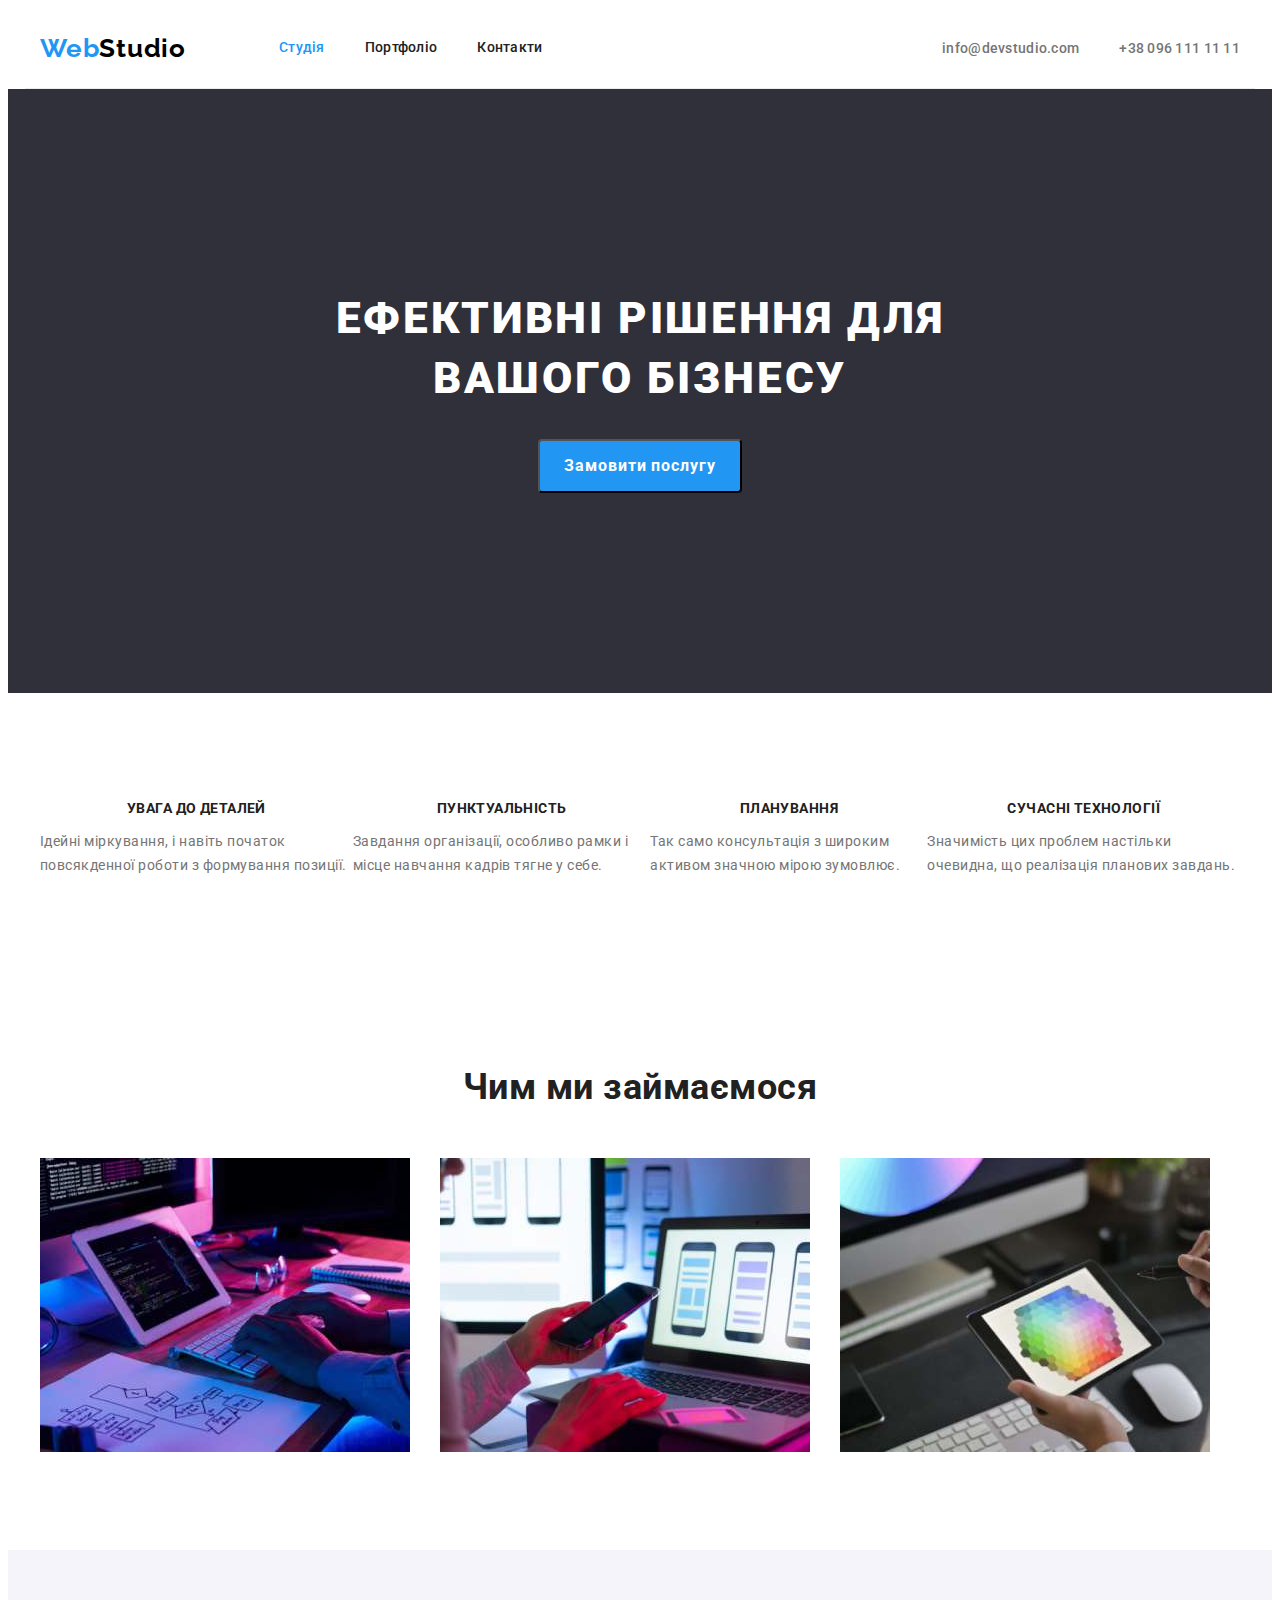
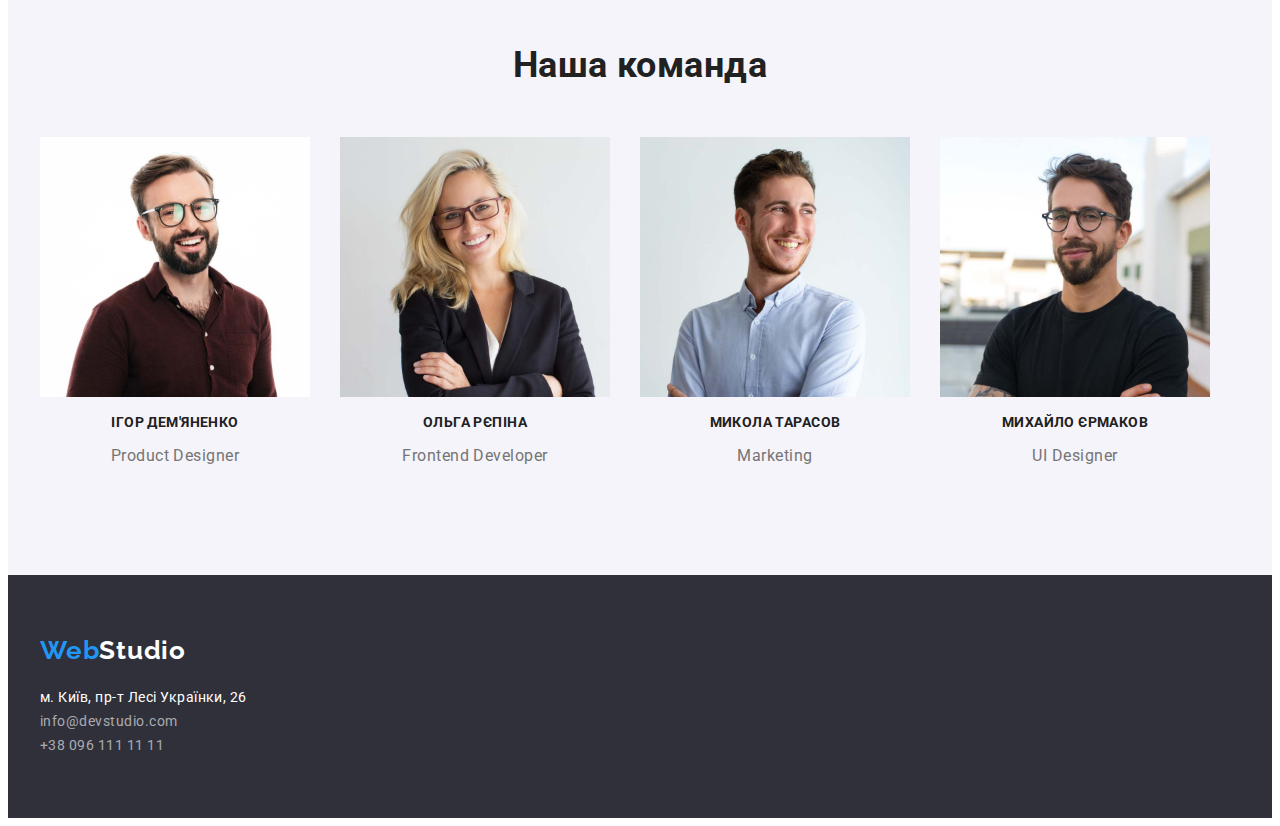
==== index.html @ f3e9262c "Обновил потфолио" ====
<!DOCTYPE html>
<html lang="uk">
<head>
    <meta charset="UTF-8">
    <meta http-equiv="X-UA-Compatible" content="IE=edge">
    <meta name="viewport" content="width=device-width, initial-scale=1.0">
    <title>WebStudio</title>
    <link href="https://fonts.googleapis.com/css2?family=Raleway:wght@700&family=Roboto:wght@400;500;700;900&display=swap" rel="stylesheet">
    <link rel="stylesheet" href="https://cdnjs.cloudflare.com/ajax/libs/modern-normalize/1.1.0/modern-normalize.min.css"
     integrity="sha512-wpPYUAdjBVSE4KJnH1VR1HeZfpl1ub8YT/NKx4PuQ5NmX2tKuGu6U/JRp5y+Y8XG2tV+wKQpNHVUX03MfMFn9Q=="
     crossorigin="anonymous" referrerpolicy="no-referrer"
    />
    <link rel="stylesheet" href="./css/styles.css">
</head>
<body class="body">
    <!--хедер страницы-->
    <header>
        <div class="container header-container">
            <nav class="nav-container">
                <a href="./index.html" class="logo">Web<span class="header-logo">Studio</span></a>
                <ul class="site-nav list">
                    <li class="item"><a href="./index.html" class="link current">Студія</a></li>
                    <li class="item"><a href="./portfolio.html" class="link">Портфоліо</a></li>
                    <li class="item"><a href="#" class="link">Контакти</a></li>
                </ul>
            </nav>
            <ul class="auth-nav list">
                <li class="item"><a href="mailto:info@devstudio.com" class="link">info@devstudio.com</a></li>
                <li class="item"><a href="tel:+380961111111" class="link">+38 096 111 11 11</a></li>
            </ul>
        </div>
    </header>
    <!--Герой-->
    <main>
        <section class="hero">
            <div class="container">
                <h1 class="title">Ефективні рішення для <br/>
                    вашого бізнесу
                </h1>
                <button type="button" class="button-order">Замовити послугу</button>
            </div>
        </section>
        <!--Вторая секция-->
        <section class="section features">
            <div class="container">
                <h2 class="section-title visually-hidden">Наші переваги</h2>
                <ul class="feature-list list">
                    <li>
                        <h3 class="title">Увага до деталей</h3>
                        <p class="feature-paragraph">Ідейні міркування, і навіть початок повсякденної роботи з формування позиції.</p>
                    </li>
                    <li>
                        <h3 class="title">Пунктуальність</h3>
                        <p class="feature-paragraph">Завдання організації, особливо рамки і місце навчання кадрів тягне у себе.</p>
                    </li>                
                    <li>    
                        <h3 class="title">Планування</h3>
                        <p class="feature-paragraph">Так само консультація з широким активом значною мірою зумовлює.</p>
                    </li>
                    <li>
                        <h3 class="title">Сучасні технології</h3>
                        <p class="feature-paragraph">Значимість цих проблем настільки очевидна, що реалізація планових завдань.</p>
                    </li>
                </ul>
            </div>
        </section>
        <!--Третья секция-->
        <section class="section">
                <div class="container">
                    <h2 class="section-title">Чим ми займаємося</h2>
                    <ul class="photo list">
                        <li class="item"><img src="./images/box1.jpg" alt="computer" width="370"></li>
                        <li class="item"><img src="./images/box2.jpg" alt="telephone" width="370"></li>
                        <li class="item"><img src="./images/box3.jpg" alt="tablet" width="370"></li>
                    </ul>
                </div>
        </section>
        <!--Четвертая секция-->
        <section class="section team">
            <div class="container">
                <h2 class="section-title">Наша команда</h2>
                <ul class="feature-list list">
                    <li class="item">
                        <img src="./images/photo1.jpg" alt="photo of the first team member" width="270">
                        <h3 class="title">Ігор Дем'яненко</h3>
                        <p class="profession">Product Designer</p>
                    </li>
                    <li class="item">
                        <img src="./images/photo2.jpg" alt="photo of the second team member" width="270">
                        <h3 class="title">Ольга Рєпіна</h3>
                        <p class="profession">Frontend Developer</p>
                    </li>
                    <li class="item">
                        <img src="./images/photo3.jpg" alt="photo of third team member" width="270">
                        <h3 class="title">Микола Тарасов</h3>
                        <p class="profession">Marketing</p>
                    </li>
                    <li class="item">
                        <img src="./images/photo4.jpg" alt="photo of the fourth team member" width="270">
                        <h3 class="title">Михайло Єрмаков</h3>
                        <p class="profession">UI Designer</p>
                    </li>
                </ul>
            </div>
        </section>
    </main>
    <!--Футер-->
    <footer class="footer">
        <div class="container">
            <a href="./index.html" class="logo">Web<span class="footer-logo">Studio</span></a>
            <address>
                <ul class="footer-nav list">
                    <li>
                        <a href="https://goo.gl/maps/zUmkeaVUU9CxabKS7"
                        target="_blank" rel="noreferrer noopener " class="primary-link">
                            м. Київ, пр-т Лесі Українки, 26 </a>
                    </li>
                    <li><a href="mailto:info@devstudio.com" class="second-link">info@devstudio.com</a></li>
                    <li><a href="tel:+380961111111" class="second-link">+38 096 111 11 11</a></li>
                </ul>
            </address> 
        </div> 
    </footer>    
</body>
</html>
---- css/styles.css ----
:root {
    --primary-text-color:#212121;
    --second-text-color:#757575;
    --white-first-background-color: #F5F5F5;
    --background-light-color:#F5F4FA;
    --accent-color:#2196F3;
    --black-color:#000000;
    --background-dark-color:#2F303A;
    --white-color:#FFFFFF;
    --white-second-text-color:rgba(255, 255, 255, 0.6);
    --button-active-blue: #188CE8;
}

.body {
    background-color: var(--white-color);
    color: var(--second-text-color);
    font-family: Roboto, sans-serif;
    letter-spacing: 0.03em;
}

.container {
    width: 1200px;
    margin-left: auto;
    margin-right: auto;
    padding-left: 15px;
    padding-right: 15px;
}

   /* Header */
.logo {
    color:var(--accent-color);
    text-decoration: none;
    font-family: 'Raleway',sans-serif;
    font-weight: 700;
    font-size: 26px;
    line-height: 1.19;
    letter-spacing: 0.03em;
}

.header-logo {
    color:var(--black-color);
    text-decoration: none;
    font-family: 'Raleway';
    font-weight: 700;
    font-size: 26px;
    line-height: 1.2px;
    letter-spacing: 0.03em;
}

.header-logo:hover,
.header-logo:focus {
    color: var(--accent-color);
}


.list {
    list-style: none;
    padding: 0;
    margin: 0;
}

.header-container  {
    display: flex;
    border-bottom: 1px solid #ECECEC;
}

.nav-container {
    display: flex;
    align-items: center;
}

.site-nav {
    display: flex;
    margin-left: 93px;
}

.site-nav .item + .item {
    margin-left: 40px;
}

.site-nav .link {
    display: block;
    padding-top: 32px;
    padding-bottom: 32px;
}

.site-nav .link {
    color: var(--primary-text-color);
    text-decoration: none;
    font-weight: 500;
    font-size: 14px;
    line-height: 1.14;
    letter-spacing: 0.02em;
}

.site-nav .link:hover,
.site-nav .link:focus {
    color: var(--accent-color);
}

.site-nav .link.current {
    color: var(--accent-color);
}

.auth-nav {
    display: flex;
    align-items: center;
    margin-left: auto;
}

.auth-nav .item + .item {
    margin-left: 40px;
}

.auth-nav .link {
    color: var(--second-text-color);
    text-decoration: none;
    font-weight: 500;
    font-size: 14px;
    line-height: 1.14;
    letter-spacing: 0.02em;
}

.auth-nav .link:hover,
.auth-nav .link:focus {
    color: var(--accent-color);
} 

.contacts-link:hover,
.contacts-link:focus {
    color: var(--logo-header-footer-color);
}

/* Герой */

.hero {
    background-color: var(--background-dark-color);
    padding-top: 200px;
    padding-bottom: 200px;
}

.hero .title {
    margin: 0 auto 30px;
    color: var(--white-color);
    max-width: 696px;
    font-weight: 900;
    font-size: 44px;
    line-height: 1.36;
    text-align: center;
    letter-spacing: 0.06em;
    text-transform: uppercase;
    }

.button-order {
    display: block;
    margin: 0 auto;
    border-radius: 4px;
    padding: 10px 24px;
    min-width: 200px;
    align-items: center;
    text-align: center;
    background-color: var(--accent-color);
    color: var(--white-color);
    font-family: inherit;
    font-weight: 700;
    font-size: 16px;
    line-height: 1.87;
    letter-spacing: 0.06em;
    cursor: pointer;

}

.button-order:hover,  
.button-order:focus {
    background-color: var(--button-active-blue);
}   

/*Секція наші переваги */

.visually-hidden {
    position: absolute;
    white-space: nowrap;
    width: 1px; 
    height: 1px; 
    overflow: hidden; 
    border: 0; 
    padding: 0; 
    clip: rect(0 0 0 0); 
    clip-path: inset(50%); 
    margin: -1px; 
}

.section {
    background-color: var(--white-color);
    padding-top: 94px;
    padding-bottom: 94px;
}

.section .features {
    padding-bottom: 0;
}

.section-title {
    margin-top: 0;
    margin-bottom: 50px;
    color: var(--primary-text-color);
    font-weight: 700;
    font-size: 36px;
    line-height: 1.17;
    text-align: center;
}

.feature-list {
    display: flex;
}

.feature-list .item + .item {
    margin-left: 30px;
} 


.feature-list .title {
    color: var(--primary-text-color);
    font-weight: 700;
    font-size: 14px;
    line-height: 1.14;
    letter-spacing: 0.03em;
    text-transform: uppercase;
}

.feature-paragraph {
    color: var(--second-text-color);
    font-size: 14px;
    line-height: 1.71;
    margin-top: 0;
    margin-bottom: 0;
}

/* Секція Чим ми займаємося*/

.photo {
    display: flex;
}

.photo .item + .item {
    margin-left: 30px;
}

 /* Секція Наша команда*/


.team {
    background-color: var(--background-light-color);
}

.photo-team {
    background-color: var(--white-color);
}

.title {
    color: var(--primary-text-color);
    font-weight: 500;
    font-size: 16px;
    line-height: 1.18;
    text-align: center;
}

.profession {
    font-weight: 400;
    font-size: 16px;
    line-height: 1.18;
    text-align: center;
}

/* Футер */

.footer {
    background-color: var(--background-dark-color);
    padding-top: 60px;
    padding-bottom: 60px;
}

.footer-logo {
    color: var(--white-color);
    text-decoration: none;
    font-family: 'Raleway',sans-serif;
    font-weight: 700;
    font-size: 26px;
    line-height: 1.19;
    letter-spacing: 0.03em;
}

.footer-logo:hover,
.footer-logo:focus {
    color: var(--accent-color);
}

.primary-link {
    display: block;
    color: var(--white-color);
    text-decoration: none;
    font-style: normal;
    font-size: 14px;
    line-height: 1.71;
    padding-top: 20px;
}

.primary-link:hover,
.primary-link:focus {
    color: var(--accent-color);
}

.second-link {
    color: var(--white-second-text-color);
    text-decoration: none;
    font-style: normal;
    font-size: 14px;
    line-height: 1.71;
}

.second-link:hover,
.second-link:focus {
    color: var(--accent-color);
}

/* Портфолио*/

.page-nav-button,
.portfolio-list {
    display: flex;
    margin-left: auto;
    margin-right: auto;
    width: 1200px;
    padding-left: 15px;
    padding-right: 15px;
}

.page-nav-button{
    margin-top: 0;
    margin-bottom: 34px;
    justify-content: center;
}

.portfolio-list {
    margin-top: 0;
    margin-bottom: 0;
}

.button-filter {
    background-color:var(--background-light-color);
    color: var(--primary-text-color);
    font-family: 'Roboto';
    font-weight: 500;
    font-size: 16px;
    line-height: 1.62;
    text-align: center;
    letter-spacing: 0.03em;
    cursor: pointer;
    border-radius: 4px;
    border: none;
}

.button-filter:hover,
.button-filter:focus {
    background-color: var(--accent-color); 
    color: var(--white-color);

}   

.portfolio-list .link {
    text-decoration: none;
}

.page-nav-button .item + .item {
    margin-left: 8px;
}

.portfolio-list {
    display: flex;
    flex-wrap: wrap;
    list-style: none;
    padding: 0;
    margin: 0;
    gap: 30px;
    
}

.portfolio-list .item {
    width: calc((100% - 60px) / 3)
  
}

.portfolio-list img {
    display: block;
    max-width: 100%;
    height: auto;
}

.portfolio-list .portfolio-title {
    margin-top: 0;
    margin-bottom: 4px;
    color: var(--primary-text-color);
    text-decoration: none;
    font-weight: 700;
    font-size: 18px;
    line-height: 2.00;
    letter-spacing: 0.06em;
}

.portfolio-paragraph {
    color: var(--second-text-color);
    font-weight: 400;
    font-size: 16px;
    line-height: 1.87;
    text-decoration: none;
    margin: 0;
}

.card-content {
    background-color: var(--white-color);
    border: 1px solid #EEEEEE;
    padding-top: 20px;
    padding-bottom: 20px;
    padding-right: 24px;
    padding-left: 24px;
    width: 370px;
}
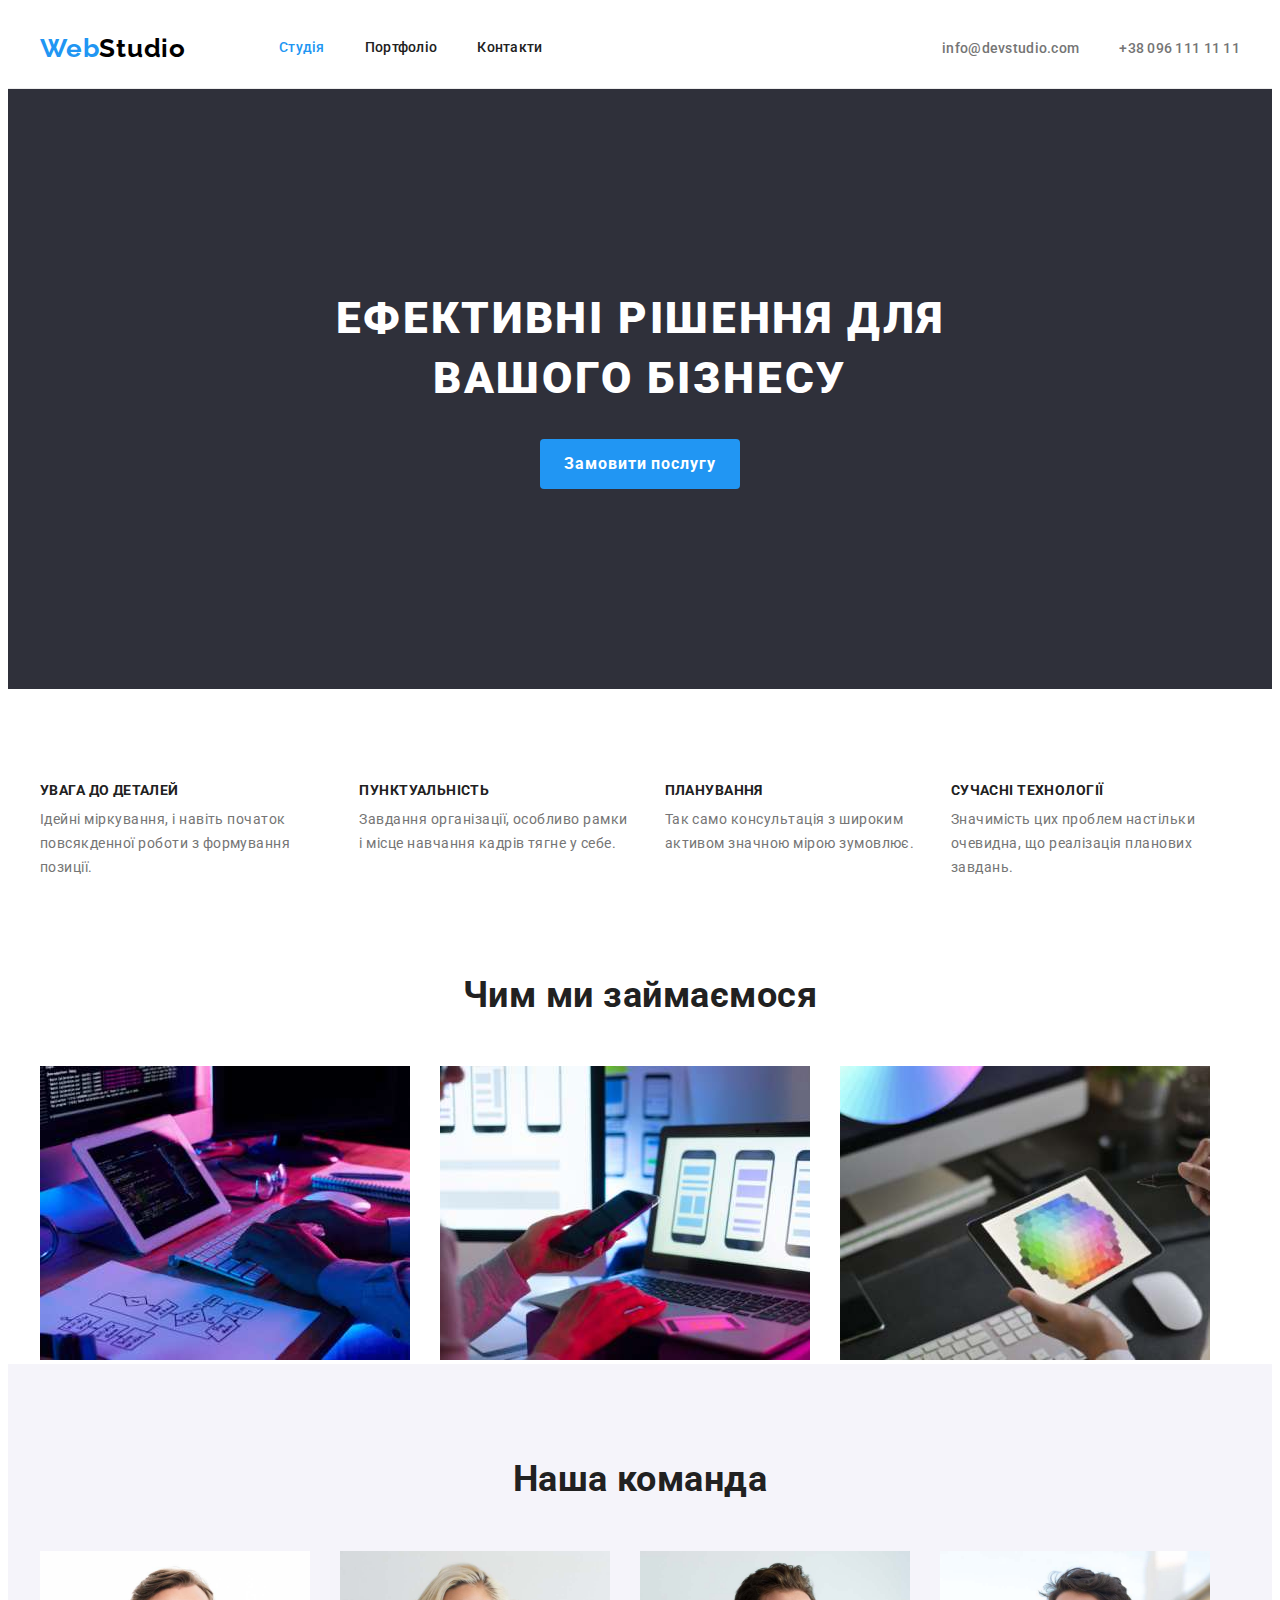
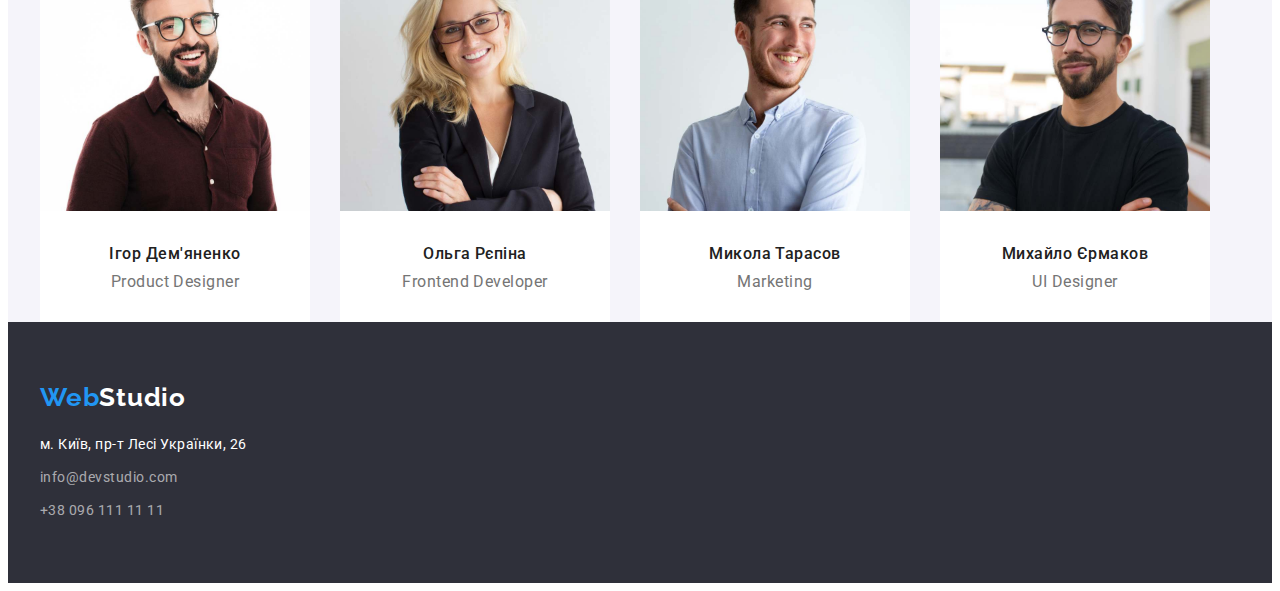
==== commit c9c11432: "Add files via upload" ====
--- a/index.html
+++ b/index.html
@@ -14,7 +14,7 @@
 </head>
 <body class="body">
     <!--хедер страницы-->
-    <header>
+    <header class="header">
         <div class="container header-container">
             <nav class="nav-container">
                 <a href="./index.html" class="logo">Web<span class="header-logo">Studio</span></a>
@@ -45,20 +45,20 @@
             <div class="container">
                 <h2 class="section-title visually-hidden">Наші переваги</h2>
                 <ul class="feature-list list">
-                    <li>
-                        <h3 class="title">Увага до деталей</h3>
+                    <li class="item">
+                        <h3 class="feature-title">Увага до деталей</h3>
                         <p class="feature-paragraph">Ідейні міркування, і навіть початок повсякденної роботи з формування позиції.</p>
                     </li>
-                    <li>
-                        <h3 class="title">Пунктуальність</h3>
+                    <li class="item">
+                        <h3 class="feature-title">Пунктуальність</h3>
                         <p class="feature-paragraph">Завдання організації, особливо рамки і місце навчання кадрів тягне у себе.</p>
                     </li>                
-                    <li>    
-                        <h3 class="title">Планування</h3>
+                    <li class="item">    
+                        <h3 class="feature-title">Планування</h3>
                         <p class="feature-paragraph">Так само консультація з широким активом значною мірою зумовлює.</p>
                     </li>
-                    <li>
-                        <h3 class="title">Сучасні технології</h3>
+                    <li class="item">
+                        <h3 class="feature-title">Сучасні технології</h3>
                         <p class="feature-paragraph">Значимість цих проблем настільки очевидна, що реалізація планових завдань.</p>
                     </li>
                 </ul>
@@ -82,23 +82,31 @@
                 <ul class="feature-list list">
                     <li class="item">
                         <img src="./images/photo1.jpg" alt="photo of the first team member" width="270">
-                        <h3 class="title">Ігор Дем'яненко</h3>
-                        <p class="profession">Product Designer</p>
+                            <div class="team-info">
+                                <h3 class="name-title">Ігор Дем'яненко</h3>
+                                <p class="profession">Product Designer</p>
+                            </div>
                     </li>
                     <li class="item">
                         <img src="./images/photo2.jpg" alt="photo of the second team member" width="270">
-                        <h3 class="title">Ольга Рєпіна</h3>
-                        <p class="profession">Frontend Developer</p>
+                            <div class="team-info">   
+                                <h3 class="name-title">Ольга Рєпіна</h3>
+                                <p class="profession">Frontend Developer</p>
+                            </div> 
                     </li>
                     <li class="item">
                         <img src="./images/photo3.jpg" alt="photo of third team member" width="270">
-                        <h3 class="title">Микола Тарасов</h3>
-                        <p class="profession">Marketing</p>
+                            <div class="team-info">   
+                                <h3 class="name-title">Микола Тарасов</h3>
+                                <p class="profession">Marketing</p>
+                            </div>
                     </li>
                     <li class="item">
                         <img src="./images/photo4.jpg" alt="photo of the fourth team member" width="270">
-                        <h3 class="title">Михайло Єрмаков</h3>
-                        <p class="profession">UI Designer</p>
+                            <div class="team-info">   
+                                <h3 class="name-title">Михайло Єрмаков</h3>
+                                <p class="profession">UI Designer</p>
+                            </div> 
                     </li>
                 </ul>
             </div>
@@ -108,7 +116,7 @@
     <footer class="footer">
         <div class="container">
             <a href="./index.html" class="logo">Web<span class="footer-logo">Studio</span></a>
-            <address>
+            <address class="footer-adress">
                 <ul class="footer-nav list">
                     <li>
                         <a href="https://goo.gl/maps/zUmkeaVUU9CxabKS7"
--- a/css/styles.css
+++ b/css/styles.css
@@ -26,8 +26,28 @@
     padding-right: 15px;
 }
 
+
+p,
+h1,
+h2,
+h3,
+h4,
+h5,
+h6 {
+  margin: 0;
+}
+
+.img {
+    display: block;
+    max-width: 100%;
+}
+
    /* Header */
-.logo {
+.header {
+    border-bottom: 1px solid #ECECEC;
+}
+
+   .logo {
     color:var(--accent-color);
     text-decoration: none;
     font-family: 'Raleway',sans-serif;
@@ -61,7 +81,7 @@
 
 .header-container  {
     display: flex;
-    border-bottom: 1px solid #ECECEC;
+   
 }
 
 .nav-container {
@@ -137,6 +157,7 @@
     background-color: var(--background-dark-color);
     padding-top: 200px;
     padding-bottom: 200px;
+    text-align: center;
 }
 
 .hero .title {
@@ -152,8 +173,7 @@
     }
 
 .button-order {
-    display: block;
-    margin: 0 auto;
+    border: none;
     border-radius: 4px;
     padding: 10px 24px;
     min-width: 200px;
@@ -167,7 +187,6 @@
     line-height: 1.87;
     letter-spacing: 0.06em;
     cursor: pointer;
-
 }
 
 .button-order:hover,  
@@ -193,7 +212,7 @@
 .section {
     background-color: var(--white-color);
     padding-top: 94px;
-    padding-bottom: 94px;
+  
 }
 
 .section .features {
@@ -212,6 +231,7 @@
 
 .feature-list {
     display: flex;
+
 }
 
 .feature-list .item + .item {
@@ -219,13 +239,16 @@
 } 
 
 
-.feature-list .title {
+.feature-list .feature-title {
+    margin-top: 0;
+    margin-bottom: 10px;
     color: var(--primary-text-color);
     font-weight: 700;
     font-size: 14px;
     line-height: 1.14;
     letter-spacing: 0.03em;
     text-transform: uppercase;
+    
 }
 
 .feature-paragraph {
@@ -257,12 +280,17 @@
     background-color: var(--white-color);
 }
 
-.title {
+.item {
+    background-color: var(--white-color);
+}
+
+.name-title {
     color: var(--primary-text-color);
     font-weight: 500;
     font-size: 16px;
     line-height: 1.18;
     text-align: center;
+    padding-bottom: 10px;
 }
 
 .profession {
@@ -272,6 +300,11 @@
     text-align: center;
 }
 
+.team-info {
+    padding-top: 30px;
+    padding-bottom: 30px;
+}
+
 /* Футер */
 
 .footer {
@@ -295,6 +328,10 @@
     color: var(--accent-color);
 }
 
+.footer-adress {
+    margin-top: 20px;
+}
+
 .primary-link {
     display: block;
     color: var(--white-color);
@@ -302,7 +339,7 @@
     font-style: normal;
     font-size: 14px;
     line-height: 1.71;
-    padding-top: 20px;
+
 }
 
 .primary-link:hover,
@@ -311,11 +348,13 @@
 }
 
 .second-link {
+    display: block;
     color: var(--white-second-text-color);
     text-decoration: none;
     font-style: normal;
     font-size: 14px;
     line-height: 1.71;
+    margin-top: 9px;
 }
 
 .second-link:hover,
@@ -328,16 +367,12 @@
 .page-nav-button,
 .portfolio-list {
     display: flex;
-    margin-left: auto;
-    margin-right: auto;
-    width: 1200px;
-    padding-left: 15px;
-    padding-right: 15px;
+    flex-wrap: wrap;
 }
 
 .page-nav-button{
     margin-top: 0;
-    margin-bottom: 34px;
+    margin-bottom: 50px;
     justify-content: center;
 }
 
@@ -358,6 +393,7 @@
     cursor: pointer;
     border-radius: 4px;
     border: none;
+    padding: 6px 22px;
 }
 
 .button-filter:hover,
@@ -419,9 +455,9 @@
 .card-content {
     background-color: var(--white-color);
     border: 1px solid #EEEEEE;
+    border-top: none;
     padding-top: 20px;
     padding-bottom: 20px;
     padding-right: 24px;
     padding-left: 24px;
-    width: 370px;
 }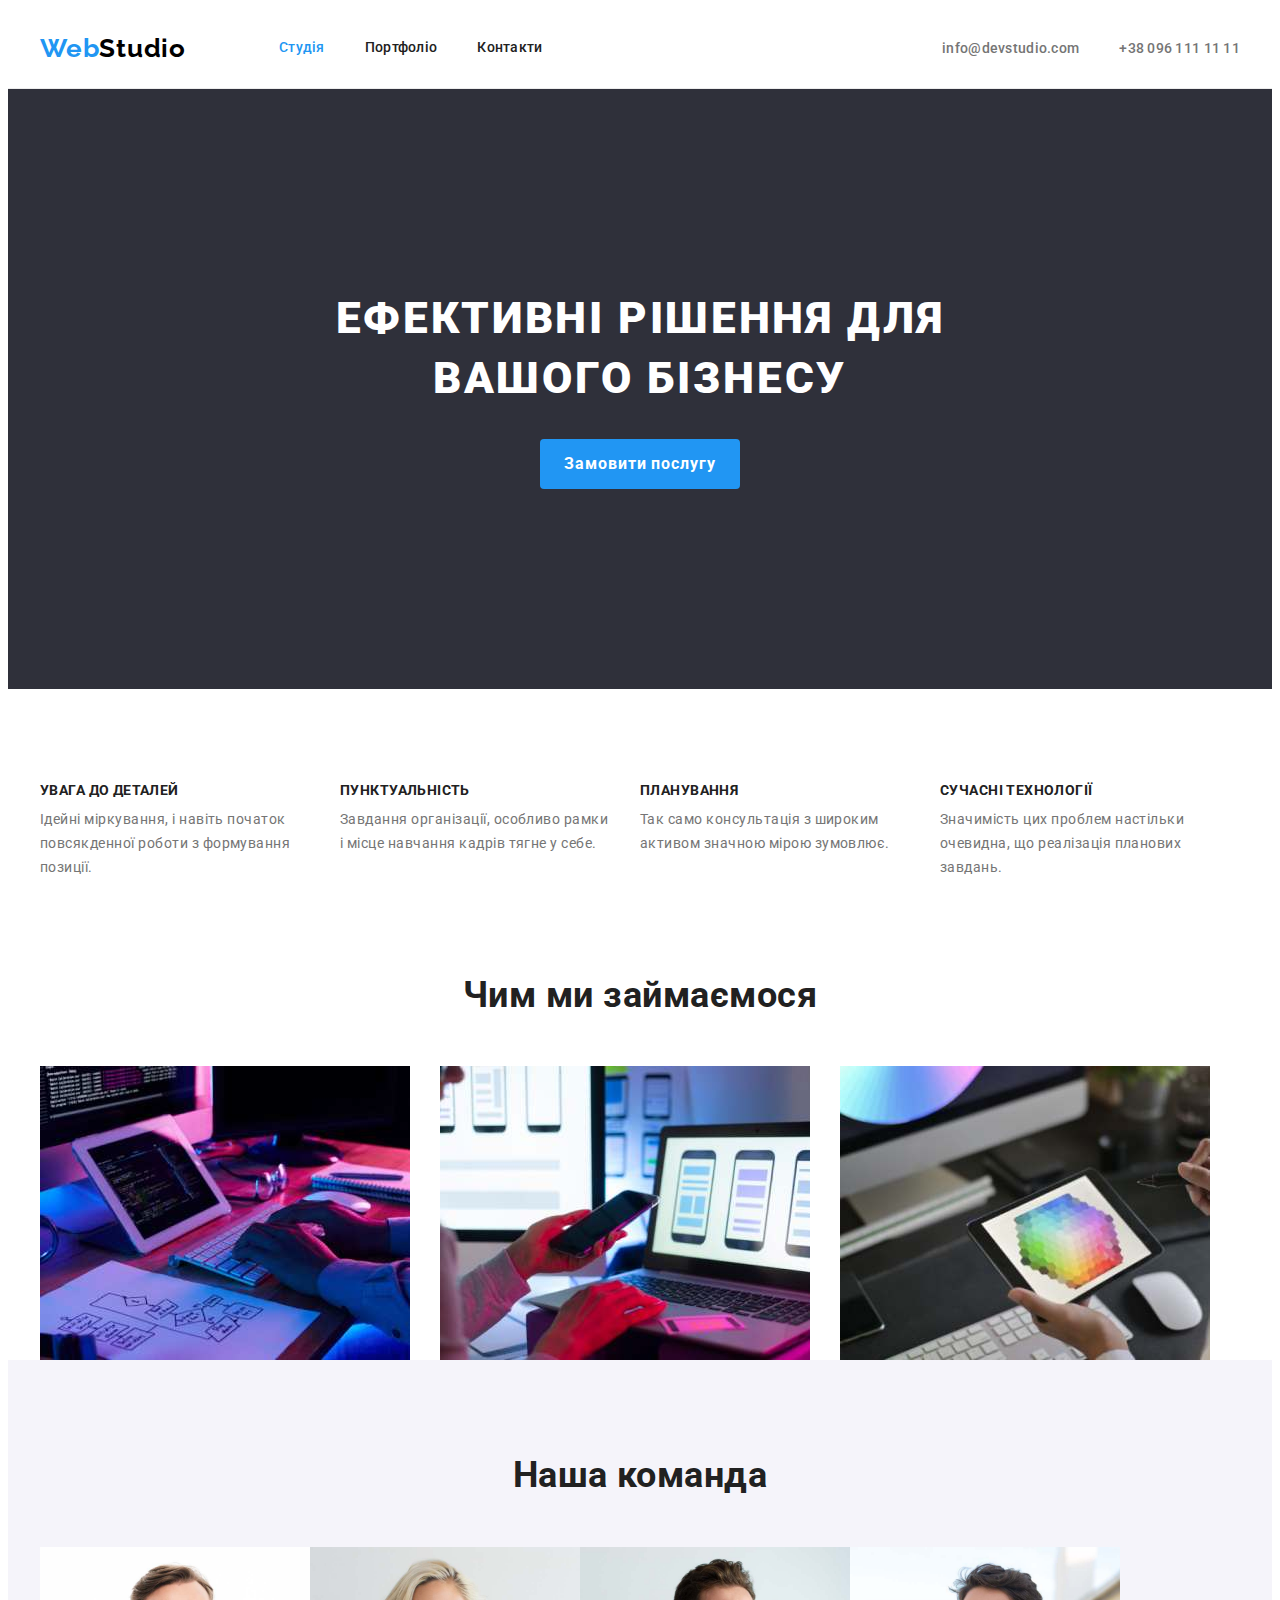
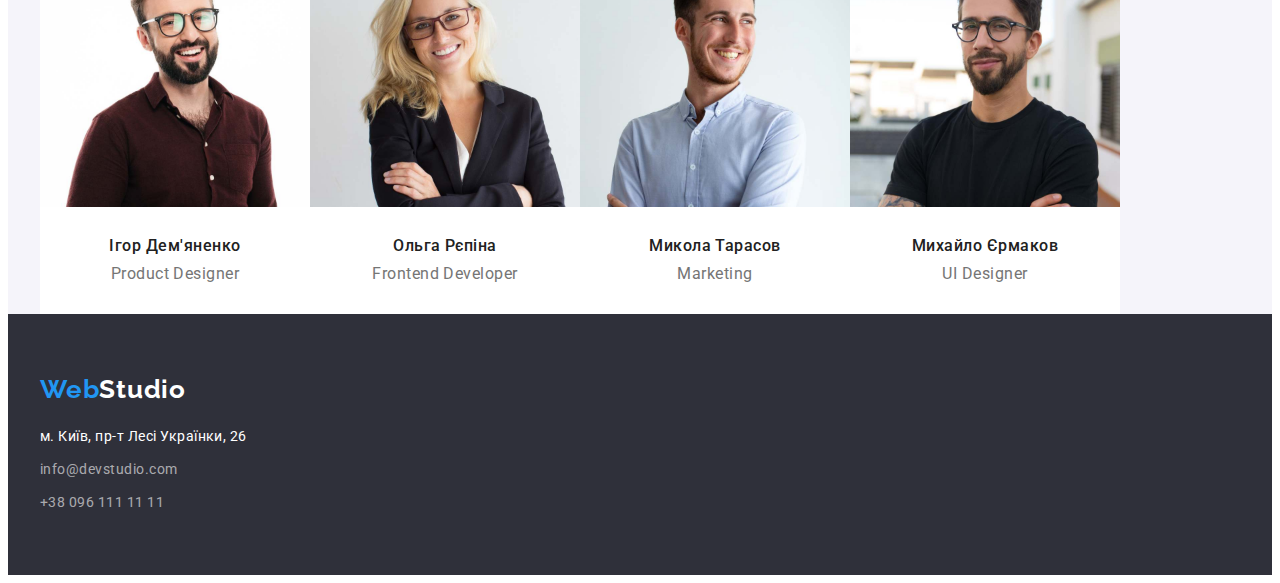
==== commit 6c527d7a: "Add files via upload" ====
--- a/index.html
+++ b/index.html
@@ -45,19 +45,19 @@
             <div class="container">
                 <h2 class="section-title visually-hidden">Наші переваги</h2>
                 <ul class="feature-list list">
-                    <li class="item">
+                    <li class="feature-item">
                         <h3 class="feature-title">Увага до деталей</h3>
                         <p class="feature-paragraph">Ідейні міркування, і навіть початок повсякденної роботи з формування позиції.</p>
                     </li>
-                    <li class="item">
+                    <li class="feature-item">
                         <h3 class="feature-title">Пунктуальність</h3>
                         <p class="feature-paragraph">Завдання організації, особливо рамки і місце навчання кадрів тягне у себе.</p>
                     </li>                
-                    <li class="item">    
+                    <li class="feature-item">    
                         <h3 class="feature-title">Планування</h3>
                         <p class="feature-paragraph">Так само консультація з широким активом значною мірою зумовлює.</p>
                     </li>
-                    <li class="item">
+                    <li class="feature-item">
                         <h3 class="feature-title">Сучасні технології</h3>
                         <p class="feature-paragraph">Значимість цих проблем настільки очевидна, що реалізація планових завдань.</p>
                     </li>
--- a/css/styles.css
+++ b/css/styles.css
@@ -18,6 +18,12 @@
     letter-spacing: 0.03em;
 }
 
+img {
+    display: block;
+    max-width: 100%;
+    height: auto;
+}
+
 .container {
     width: 1200px;
     margin-left: auto;
@@ -37,10 +43,7 @@
   margin: 0;
 }
 
-.img {
-    display: block;
-    max-width: 100%;
-}
+
 
    /* Header */
 .header {
@@ -231,13 +234,15 @@
 
 .feature-list {
     display: flex;
-
-}
-
-.feature-list .item + .item {
+}
+
+.feature-list .feature-item + .feature-item {
     margin-left: 30px;
-} 
-
+}  
+
+.feature-item {
+    width: 270px;
+}
 
 .feature-list .feature-title {
     margin-top: 0;
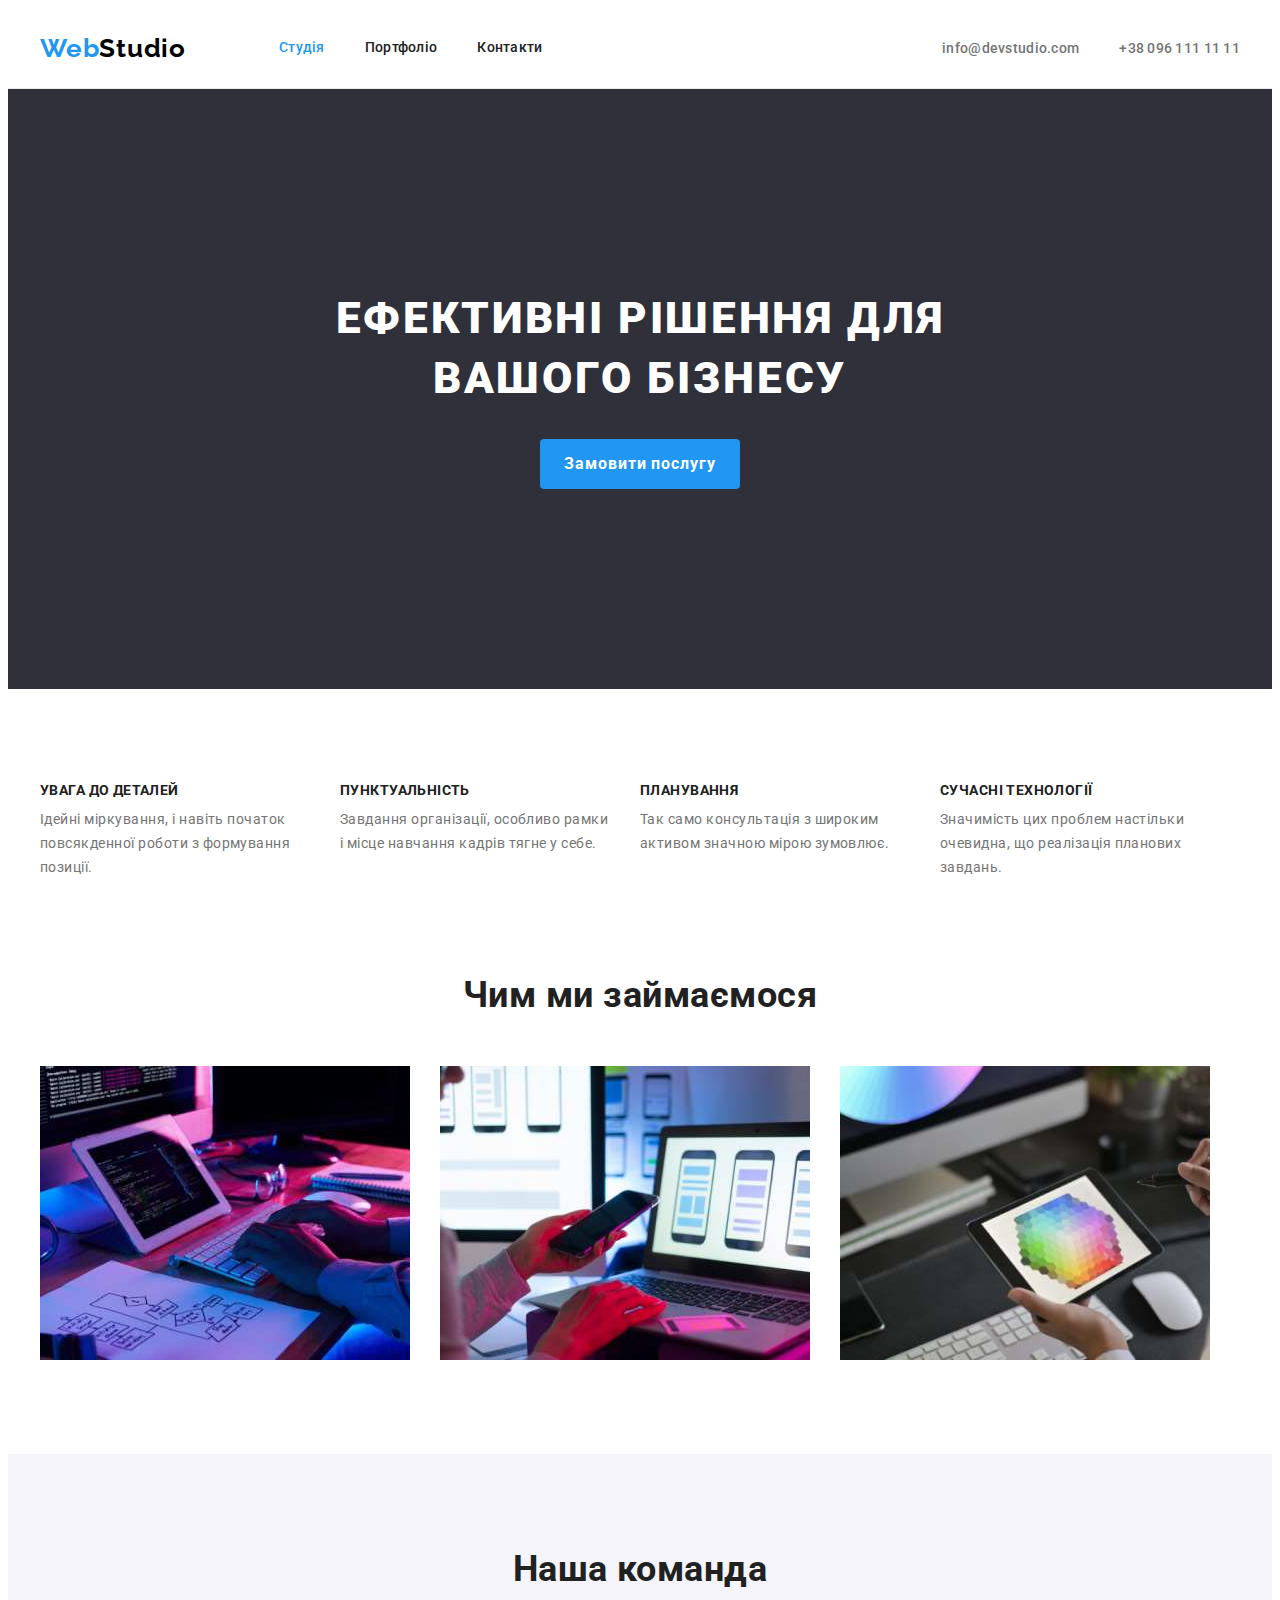
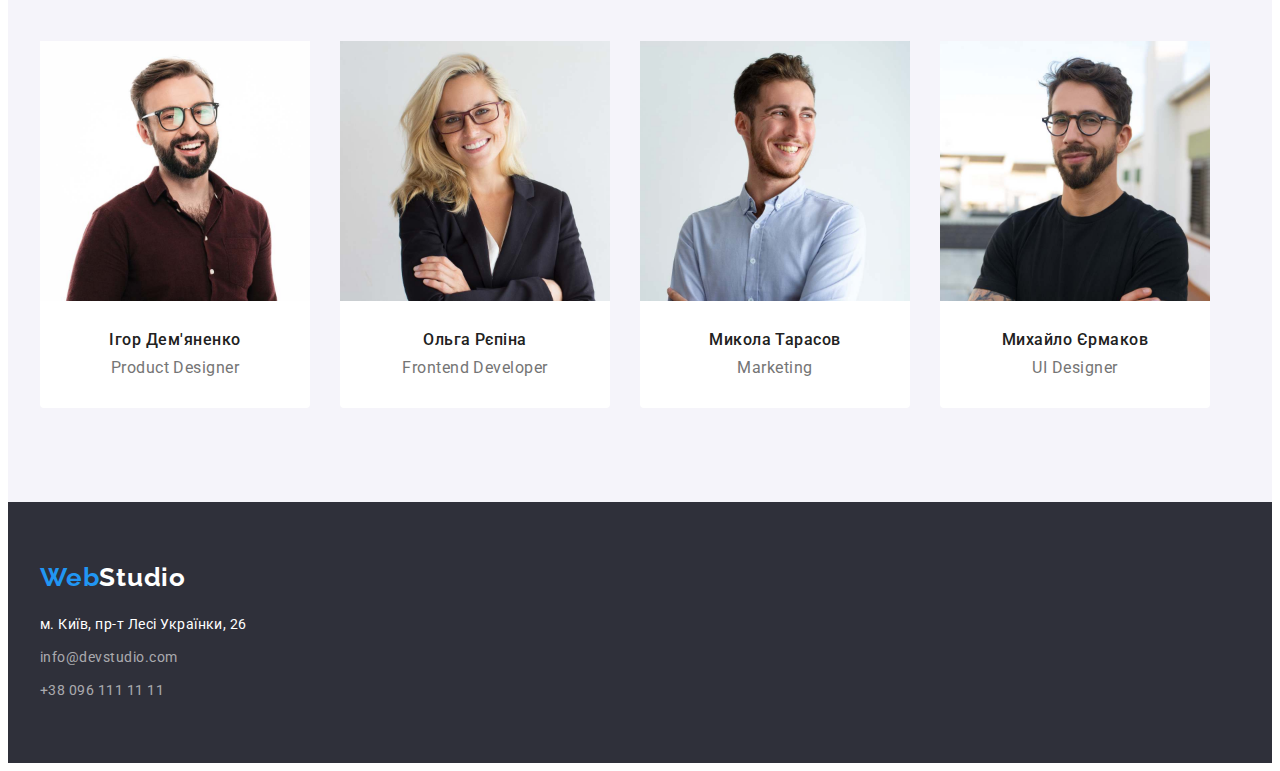
==== commit 9f5428fb: "Add files via upload" ====
--- a/index.html
+++ b/index.html
@@ -118,12 +118,13 @@
             <a href="./index.html" class="logo">Web<span class="footer-logo">Studio</span></a>
             <address class="footer-adress">
                 <ul class="footer-nav list">
-                    <li>
+                    <li class="footer-link">
                         <a href="https://goo.gl/maps/zUmkeaVUU9CxabKS7"
-                        target="_blank" rel="noreferrer noopener " class="primary-link">
-                            м. Київ, пр-т Лесі Українки, 26 </a>
+                            target="_blank" rel="noreferrer noopener " class="primary-link">
+                            м. Київ, пр-т Лесі Українки, 26
+                        </a>
                     </li>
-                    <li><a href="mailto:info@devstudio.com" class="second-link">info@devstudio.com</a></li>
+                    <li class="footer-link"><a href="mailto:info@devstudio.com" class="second-link">info@devstudio.com</a></li>
                     <li><a href="tel:+380961111111" class="second-link">+38 096 111 11 11</a></li>
                 </ul>
             </address> 
--- a/css/styles.css
+++ b/css/styles.css
@@ -21,7 +21,7 @@
 img {
     display: block;
     max-width: 100%;
-    height: auto;
+
 }
 
 .container {
@@ -215,10 +215,10 @@
 .section {
     background-color: var(--white-color);
     padding-top: 94px;
-  
-}
-
-.section .features {
+    padding-bottom: 94px;
+}
+
+.features {
     padding-bottom: 0;
 }
 
@@ -274,6 +274,8 @@
     margin-left: 30px;
 }
 
+
+
  /* Секція Наша команда*/
 
 
@@ -287,6 +289,13 @@
 
 .item {
     background-color: var(--white-color);
+    border-bottom-left-radius: 4px;
+    border-bottom-right-radius: 4px;
+    
+}
+
+.feature-list .item + .item {
+    margin-left: 30px;
 }
 
 .name-title {
@@ -295,7 +304,7 @@
     font-size: 16px;
     line-height: 1.18;
     text-align: center;
-    padding-bottom: 10px;
+    margin-bottom: 10px;
 }
 
 .profession {
@@ -310,6 +319,8 @@
     padding-bottom: 30px;
 }
 
+
+
 /* Футер */
 
 .footer {
@@ -337,6 +348,11 @@
     margin-top: 20px;
 }
 
+.footer-link {
+    margin-bottom: 9px;
+}
+
+
 .primary-link {
     display: block;
     color: var(--white-color);
@@ -359,13 +375,14 @@
     font-style: normal;
     font-size: 14px;
     line-height: 1.71;
-    margin-top: 9px;
+   
 }
 
 .second-link:hover,
 .second-link:focus {
     color: var(--accent-color);
 }
+
 
 /* Портфолио*/
 
